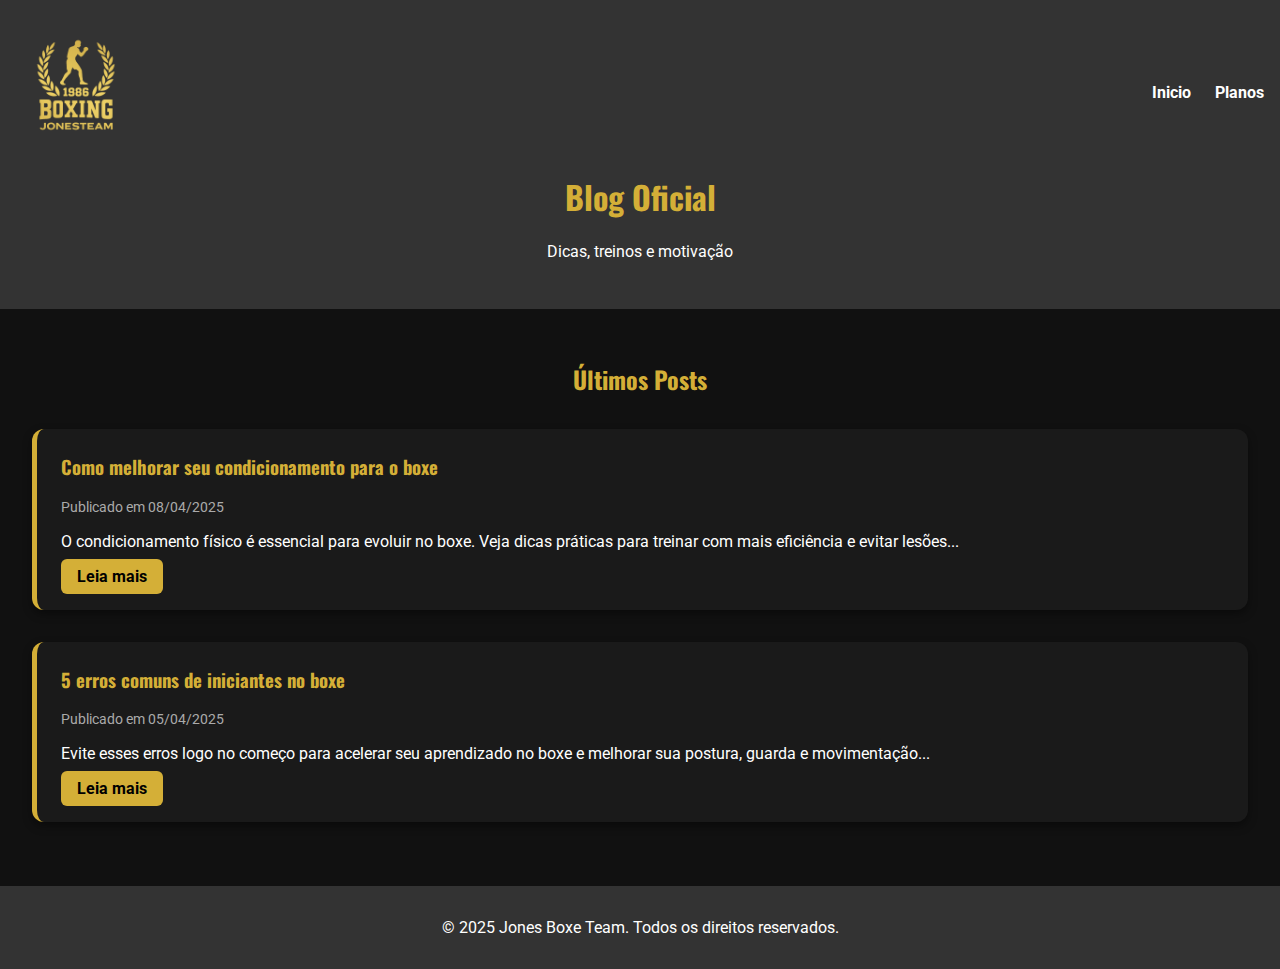
==== blog.html @ 8c8f2dd2 "blog" ====
<!DOCTYPE html>
<html lang="pt-BR">
<head>
  <meta charset="UTF-8">
  <title>Blog | Jones Boxe Team</title>
  <link href="https://fonts.googleapis.com/css2?family=Oswald&display=swap" rel="stylesheet">
  <link href="https://fonts.googleapis.com/css2?family=Oswald&family=Roboto&display=swap" rel="stylesheet">
  <link href="https://fonts.googleapis.com/icon?family=Material+Icons" rel="stylesheet">
  <link rel="stylesheet" href="styles.css">
  <link rel="shortcut icon" href="assets/logo.png" type="image/x-icon">
</head>
<body>
  <header>
    <div class="header-container">
      <img src="assets/logo.png" alt="Logo" class="logo">
      <nav class="nav">
        <div class="menu-toggle" onclick="toggleMenu()">&#9776;</div>
        <ul class="menu">
          <li><a href="index.html">Inicio</a></li>
          <li><a href="#planos">Planos</a></li>
        </ul>
      </nav>
    </div>
    <div class="slogan">
      <h1>Blog Oficial</h1>
      <p>Dicas, treinos e motivação</p>
    </div>
  </header>

  <section class="blog">
    <h2>Últimos Posts</h2>

    <div class="post">
      <h3>Como melhorar seu condicionamento para o boxe</h3>
      <p class="data">Publicado em 08/04/2025</p>
      <p class="resumo">O condicionamento físico é essencial para evoluir no boxe. Veja dicas práticas para treinar com mais eficiência e evitar lesões...</p>
      <a href="posts/condicionamento-boxe.html" class="leia-mais">Leia mais</a>
    </div>

    <div class="post">
      <h3>5 erros comuns de iniciantes no boxe</h3>
      <p class="data">Publicado em 05/04/2025</p>
      <p class="resumo">Evite esses erros logo no começo para acelerar seu aprendizado no boxe e melhorar sua postura, guarda e movimentação...</p>
      <a href="posts/erros-iniciantes-boxe.html" class="leia-mais">Leia mais</a>
    </div>

    <!-- Adicione mais posts aqui -->
  </section>

  <footer>
    <p>&copy; 2025 Jones Boxe Team. Todos os direitos reservados.</p>
  </footer>
</body>
</html>
---- styles.css ----
:root {
  --preto: #000000;
  --cinza: #333333;
  --branco: #ffffff;
  --dourado: #d4af37;
}

body {
  margin: 0;
  font-family: 'Roboto', sans-serif;
  background-color: var(--preto);
  color: var(--branco);
}

h1, h2, h3 {
  font-family: 'Oswald', sans-serif;
  color: var(--dourado);
}


header {
  background-color: var(--cinza);
  padding: 2rem 1rem;
  color: var(--branco);
  position: relative;
}

.header-container {
  display: flex;
  justify-content: space-between;
  align-items: center;
  flex-wrap: wrap;
}

.logo {
  max-width: 120px;
  height: auto;
}

.contador-alunos {
  position: absolute;
  bottom: 10px;
  left: 20px;
  font-size: 1rem;
  color: var(--dourado);
  font-weight: bold;
  background-color: rgba(0, 0, 0, 0.6);
  padding: 6px 12px;
  border-radius: 8px;
}

.nav {
  display: flex;
  justify-content: flex-end;
  align-items: center;
  position: relative;
}

.menu-toggle {
  display: none;
  font-size: 2rem;
  color: var(--branco);
  cursor: pointer;
}

.menu {
  list-style: none;
  display: flex;
  gap: 1.5rem;
  margin: 0;
  padding: 0;
}

.menu li a {
  color: var(--branco);
  text-decoration: none;
  font-weight: bold;
  font-size: 1rem;
}

.slogan {
  text-align: center;
  margin-top: 1rem;
}

section {
  padding: 2rem;
}

.sobre-container {
  display: flex;
  gap: 2rem;
  align-items: end;
  flex-wrap: wrap;
}

.sobre-imagem {
  flex: 1;
  max-width: 40%;
  border-radius: 8px;
}

.sobre-texto {
  flex: 1;
  color: var(--branco);
}

.cards-horarios {
  display: flex;
  gap: 2rem;
  flex-wrap: wrap;
  justify-content: center;
  margin-top: 1.5rem;
}

.card-dia {
  background-color: #1a1a1a;
  border-left: 5px solid var(--dourado);
  padding: 1.5rem;
  border-radius: 12px;
  width: 250px;
  box-shadow: 0 4px 10px rgba(0,0,0,0.4);
  transition: transform 0.2s ease;
}

.card-dia:hover {
  transform: scale(1.03);
}

.card-dia h3 {
  margin-top: 0;
  color: var(--dourado);
}

.card-dia p {
  margin: 0.5rem 0;
}

.aulas, .contato {
  background-color: #1a1a1a;
  margin-top: 1rem;
  border-left: 5px solid var(--dourado);
}

.galeria {
  padding: 2rem;
  background-color: #1a1a1a;
}

.galeria h2 {
  text-align: center;
  color: var(--dourado);
  margin-bottom: 1.5rem;
}

.galeria-container {
  display: grid;
  grid-template-columns: repeat(auto-fit, minmax(200px, 1fr));
  gap: 1.5rem;
}

.galeria-container img {
  width: 100%;
  height: auto;
  border-radius: 8px;
  box-shadow: 0 4px 10px rgba(0,0,0,0.4);
  transition: transform 0.3s ease;
}

.galeria-container img:hover {
  transform: scale(1.05);
}

.planos {
  padding: 2rem;
  background-color: #111;
}

.planos h2 {
  text-align: center;
  color: var(--dourado);
  margin-bottom: 2rem;
}

.cards-planos {
  display: grid;
  grid-template-columns: repeat(auto-fit, minmax(250px, 1fr));
  gap: 1.5rem;
}

.card-plano {
  background-color: #1a1a1a;
  border-left: 5px solid var(--dourado);
  padding: 1.5rem;
  border-radius: 12px;
  box-shadow: 0 4px 10px rgba(0,0,0,0.4);
  transition: transform 0.2s ease;
}

.card-plano:hover {
  transform: scale(1.03);
}

.card-plano h3 {
  margin-top: 0;
  color: var(--dourado);
}

.card-plano p {
  margin: 0.5rem 0;
  color: var(--branco);
}

.preco {
  margin-top: 1rem;
  font-size: 1.2rem;
  font-weight: bold;
  color: var(--dourado);
}

.botao-experimental-container {
  text-align: center;
  margin-top: 2rem;
}

.botao-experimental {
  display: inline-block;
  background-color: var(--dourado);
  color: var(--preto);
  padding: 1rem 2rem;
  border-radius: 8px;
  font-weight: bold;
  text-decoration: none;
  box-shadow: 0 4px 10px rgba(0,0,0,0.4);
  transition: background-color 0.2s ease;
}

.botao-experimental:hover {
  background-color: #e6c14b;
}

.icone-plano {
  font-size: 32px;
  color: var(--dourado);
  display: block;
  margin-bottom: 0.5rem;
}

.depoimentos {
  padding: 2rem;
  background-color: #1a1a1a;
}

.depoimentos h2 {
  text-align: center;
  color: var(--dourado);
  margin-bottom: 2rem;
}

.cards-depoimentos {
  display: grid;
  grid-template-columns: repeat(auto-fit, minmax(250px, 1fr));
  gap: 1.5rem;
}

.card-depoimento {
  background-color: #2a2a2a;
  border-left: 5px solid var(--dourado);
  padding: 1.5rem;
  border-radius: 12px;
  box-shadow: 0 4px 10px rgba(0,0,0,0.4);
  font-style: italic;
  color: var(--branco);
}

.card-depoimento h4 {
  margin-top: 1rem;
  text-align: right;
  font-weight: bold;
  font-style: normal;
  color: var(--dourado);
}

.foto-aluno {
  width: 60px;
  height: 60px;
  border-radius: 50%;
  object-fit: cover;
  margin-bottom: 1rem;
  border: 2px solid var(--dourado);
}

.carousel-container {
  position: relative;
  max-width: 600px;
  margin: 0 auto;
  text-align: center;
}

.carousel {
  position: relative;
  overflow: hidden;
  min-height: 300px;
}

.card-depoimento {
  display: none;
  background-color: #2a2a2a;
  border-left: 5px solid var(--dourado);
  padding: 1.5rem;
  border-radius: 12px;
  box-shadow: 0 4px 10px rgba(0,0,0,0.4);
  font-style: italic;
  color: var(--branco);
  transition: opacity 0.5s ease;
}

.card-depoimento.active {
  display: block;
}

.card-depoimento h4 {
  margin-top: 1rem;
  text-align: right;
  font-weight: bold;
  font-style: normal;
  color: var(--dourado);
}

.foto-aluno {
  width: 60px;
  height: 60px;
  border-radius: 50%;
  object-fit: cover;
  margin-bottom: 1rem;
  border: 2px solid var(--dourado);
}

/* Bolinhas */
.carousel-dots {
  margin-top: 1rem;
}

.dot {
  height: 12px;
  width: 12px;
  margin: 0 5px;
  background-color: var(--dourado);
  border-radius: 50%;
  display: inline-block;
  opacity: 0.5;
  cursor: pointer;
  transition: opacity 0.3s;
}

.dot.active {
  opacity: 1;
}

footer {
  background-color: var(--cinza);
  text-align: center;
  padding: 1rem;
  color: var(--branco);
}

.whatsapp-float {
  position: fixed;
  bottom: 20px;
  right: 20px;
  z-index: 999;
  background-color: #25D366;
  padding: 12px;
  border-radius: 50%;
  box-shadow: 0 4px 10px rgba(0,0,0,0.3);
  transition: transform 0.2s ease;
}

.whatsapp-float img {
  width: 32px;
  height: 32px;
}

.whatsapp-float:hover {
  transform: scale(1.1);
}

.criador{
  color: var(--dourado);
}

.blog {
  padding: 2rem;
  background-color: #111;
}

.blog h2 {
  text-align: center;
  color: var(--dourado);
  margin-bottom: 2rem;
}

.post {
  background-color: #1a1a1a;
  border-left: 5px solid var(--dourado);
  padding: 1.5rem;
  border-radius: 12px;
  margin-bottom: 2rem;
  box-shadow: 0 4px 10px rgba(0,0,0,0.4);
}

.post h3 {
  color: var(--dourado);
  margin-top: 0;
}

.post .data {
  font-size: 0.9rem;
  color: #aaa;
  margin-bottom: 1rem;
}

.post .resumo {
  margin-bottom: 1rem;
  color: var(--branco);
}

.leia-mais {
  background-color: var(--dourado);
  color: var(--preto);
  padding: 0.5rem 1rem;
  text-decoration: none;
  border-radius: 6px;
  font-weight: bold;
  transition: background-color 0.2s;
}

.leia-mais:hover {
  background-color: #e6c14b;
}

.post-detalhe {
  padding: 2rem;
  max-width: 800px;
  margin: 0 auto;
  background-color: #1a1a1a;
  color: var(--branco);
  border-left: 5px solid var(--dourado);
  border-radius: 8px;
  box-shadow: 0 4px 10px rgba(0,0,0,0.4);
}

.post-detalhe h3 {
  margin-top: 1.5rem;
  color: var(--dourado);
}

.post-detalhe .data {
  font-size: 0.9rem;
  color: #aaa;
  margin-bottom: 1rem;
}

@media (max-width: 768px) {
  nav {
    flex-direction: column;
    align-items: center;
    gap: 1rem;
    margin-top: 1rem;
  }

  .nav {
    display: flex;
    justify-content: flex-end;
    align-items: center;
    position: relative;
  }
  
  .menu-toggle {
    display: none;
    font-size: 2rem;
    color: var(--branco);
    cursor: pointer;
  }
  
  .menu {
    list-style: none;
    display: flex;
    gap: 1.5rem;
    margin: 0;
    padding: 0;
  }
  
  .menu li a {
    color: var(--branco);
    text-decoration: none;
    font-weight: bold;
    font-size: 1rem;
  }
  
    .menu-toggle {
      display: block;
    }
  
    .menu {
      display: none;
      position: absolute;
      top: 50px;
      right: 0;
      flex-direction: column;
      background-color: var(--cinza);
      padding: 1rem;
      border-radius: 8px;
      box-shadow: 0 4px 10px rgba(0,0,0,0.5);
      z-index: 999;
    }
  
    .menu.active {
      display: flex;
    }
  
    .menu li {
      margin: 0.5rem 0;
    }
  

  .logo {
    max-width: 80px;
  }
  
  .contador-alunos {
    font-size: 0.9rem;
    left: 10px;
    bottom: 10px;
    padding: 4px 10px;
  }

  .sobre-container {
    flex-direction: column;
    text-align: center;
  }

  .sobre-imagem {
    max-width: 100%;
  }

  .card-dia, .card-plano, .card-depoimento {
    padding: 1.2rem;
    font-size: 0.95rem;
  }
  
  .card-dia h3, .card-plano h3, .card-depoimento h4 {
    font-size: 1.1rem;
  }

  .whatsapp-float {
    bottom: 15px;
    right: 15px;
    padding: 10px;
  }
}
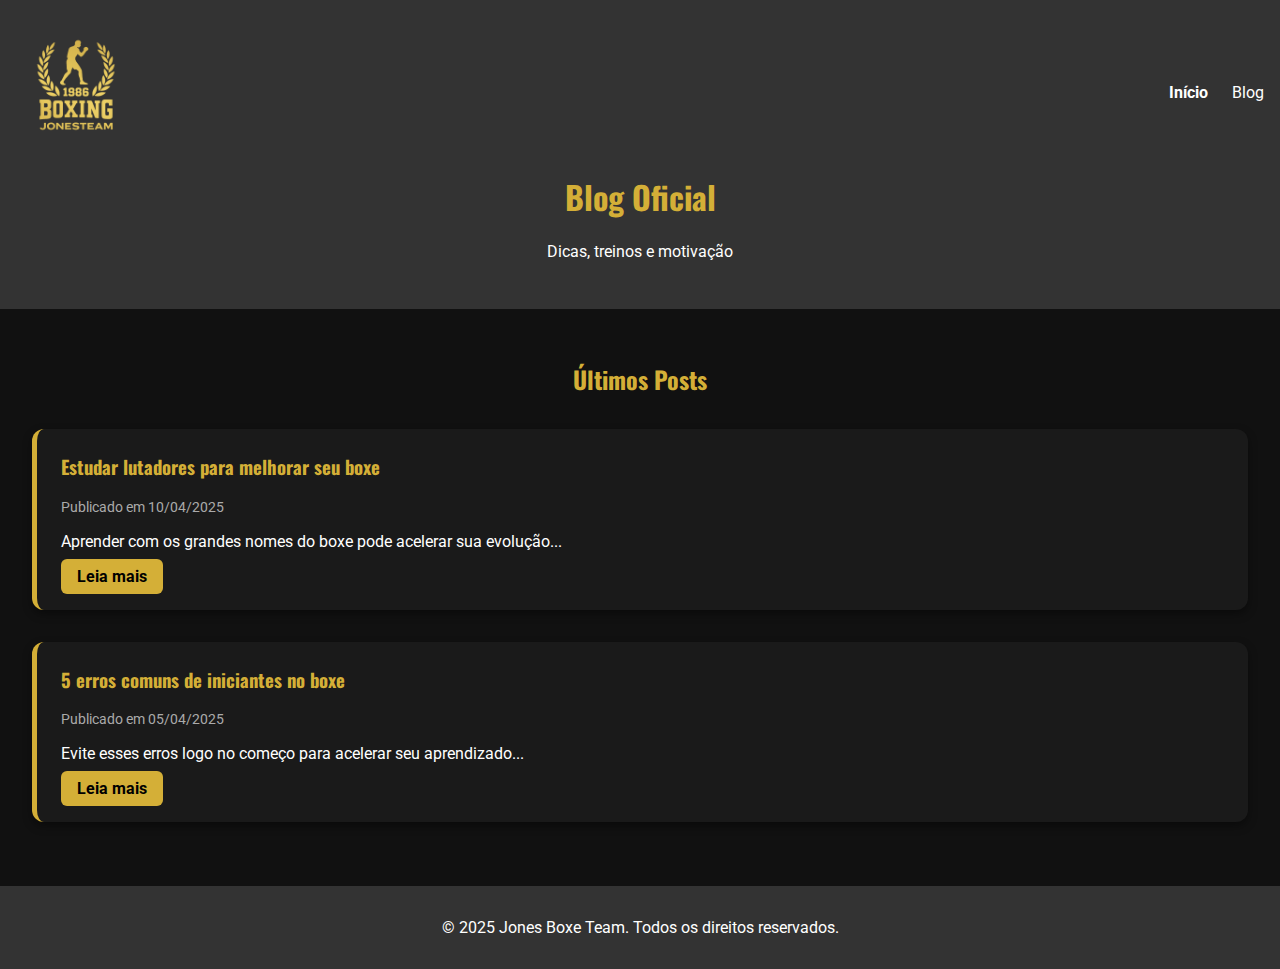
==== commit 107ea92c: "atulização diretorios, blog e admin" ====
--- a/blog.html
+++ b/blog.html
@@ -6,18 +6,19 @@
   <link href="https://fonts.googleapis.com/css2?family=Oswald&display=swap" rel="stylesheet">
   <link href="https://fonts.googleapis.com/css2?family=Oswald&family=Roboto&display=swap" rel="stylesheet">
   <link href="https://fonts.googleapis.com/icon?family=Material+Icons" rel="stylesheet">
-  <link rel="stylesheet" href="styles.css">
-  <link rel="shortcut icon" href="assets/logo.png" type="image/x-icon">
+  <link rel="stylesheet" href="assets/style/styles.css">
+  <link rel="shortcut icon" href="assets/img/logo.png" type="image/x-icon">
 </head>
 <body>
+
   <header>
     <div class="header-container">
-      <img src="assets/logo.png" alt="Logo" class="logo">
+      <img src="assets/img/logo.png" alt="Logo" class="logo">
       <nav class="nav">
-        <div class="menu-toggle" onclick="toggleMenu()">&#9776;</div>
+      <div class="menu-toggle" onclick="toggleMenu()">&#9776;</div>
         <ul class="menu">
-          <li><a href="index.html">Inicio</a></li>
-          <li><a href="#planos">Planos</a></li>
+          <li><a href="index.html">Início</a></li>
+          <li<<a href="blog.html">Blog</a></li>
         </ul>
       </nav>
     </div>
@@ -29,26 +30,27 @@
 
   <section class="blog">
     <h2>Últimos Posts</h2>
-
+    
     <div class="post">
-      <h3>Como melhorar seu condicionamento para o boxe</h3>
-      <p class="data">Publicado em 08/04/2025</p>
-      <p class="resumo">O condicionamento físico é essencial para evoluir no boxe. Veja dicas práticas para treinar com mais eficiência e evitar lesões...</p>
-      <a href="posts/condicionamento-boxe.html" class="leia-mais">Leia mais</a>
+      <h3>Estudar lutadores para melhorar seu boxe</h3>
+      <p class="data">Publicado em 10/04/2025</p>
+      <p class="resumo">Aprender com os grandes nomes do boxe pode acelerar sua evolução...</p>
+      <a href="posts/estudar-lutadores.html" class="leia-mais">Leia mais</a>
     </div>
+  
 
     <div class="post">
       <h3>5 erros comuns de iniciantes no boxe</h3>
       <p class="data">Publicado em 05/04/2025</p>
-      <p class="resumo">Evite esses erros logo no começo para acelerar seu aprendizado no boxe e melhorar sua postura, guarda e movimentação...</p>
+      <p class="resumo">Evite esses erros logo no começo para acelerar seu aprendizado...</p>
       <a href="posts/erros-iniciantes-boxe.html" class="leia-mais">Leia mais</a>
     </div>
-
-    <!-- Adicione mais posts aqui -->
+  
   </section>
 
   <footer>
     <p>&copy; 2025 Jones Boxe Team. Todos os direitos reservados.</p>
   </footer>
+
 </body>
-</html>
+</html>--- a/assets/style/styles.css
+++ b/assets/style/styles.css
@@ -0,0 +1,668 @@
+:root {
+  --preto: #000000;
+  --cinza: #333333;
+  --branco: #ffffff;
+  --dourado: #d4af37;
+}
+
+body {
+  margin: 0;
+  font-family: 'Roboto', sans-serif;
+  background-color: var(--preto);
+  color: var(--branco);
+}
+
+h1, h2, h3 {
+  font-family: 'Oswald', sans-serif;
+  color: var(--dourado);
+}
+
+
+header {
+  background-color: var(--cinza);
+  padding: 2rem 1rem;
+  color: var(--branco);
+  position: relative;
+}
+
+.header-container {
+  display: flex;
+  justify-content: space-between;
+  align-items: center;
+  flex-wrap: wrap;
+}
+
+.logo {
+  max-width: 120px;
+  height: auto;
+}
+
+.contador-alunos {
+  position: absolute;
+  bottom: 10px;
+  left: 20px;
+  font-size: 1rem;
+  color: var(--dourado);
+  font-weight: bold;
+  background-color: rgba(0, 0, 0, 0.6);
+  padding: 6px 12px;
+  border-radius: 8px;
+}
+
+.nav {
+  display: flex;
+  justify-content: flex-end;
+  align-items: center;
+  position: relative;
+}
+
+.menu-toggle {
+  display: none;
+  font-size: 2rem;
+  color: var(--branco);
+  cursor: pointer;
+}
+
+.menu {
+  list-style: none;
+  display: flex;
+  gap: 1.5rem;
+  margin: 0;
+  padding: 0;
+}
+
+.menu li a {
+  color: var(--branco);
+  text-decoration: none;
+  font-weight: bold;
+  font-size: 1rem;
+}
+
+.slogan {
+  text-align: center;
+  margin-top: 1rem;
+}
+
+section {
+  padding: 2rem;
+}
+
+.sobre-container {
+  display: flex;
+  gap: 2rem;
+  align-items: end;
+  flex-wrap: wrap;
+}
+
+.sobre-imagem {
+  flex: 1;
+  max-width: 40%;
+  border-radius: 8px;
+}
+
+.sobre-texto {
+  flex: 1;
+  color: var(--branco);
+}
+
+.cards-horarios {
+  display: flex;
+  gap: 2rem;
+  flex-wrap: wrap;
+  justify-content: center;
+  margin-top: 1.5rem;
+}
+
+.card-dia {
+  background-color: #1a1a1a;
+  border-left: 5px solid var(--dourado);
+  padding: 1.5rem;
+  border-radius: 12px;
+  width: 250px;
+  box-shadow: 0 4px 10px rgba(0,0,0,0.4);
+  transition: transform 0.2s ease;
+}
+
+.card-dia:hover {
+  transform: scale(1.03);
+}
+
+.card-dia h3 {
+  margin-top: 0;
+  color: var(--dourado);
+}
+
+.card-dia p {
+  margin: 0.5rem 0;
+}
+
+.aulas, .contato {
+  background-color: #1a1a1a;
+  margin-top: 1rem;
+  border-left: 5px solid var(--dourado);
+}
+
+.galeria {
+  padding: 2rem;
+  background-color: #1a1a1a;
+}
+
+.galeria h2 {
+  text-align: center;
+  color: var(--dourado);
+  margin-bottom: 1.5rem;
+}
+
+.galeria-container {
+  display: grid;
+  grid-template-columns: repeat(auto-fit, minmax(200px, 1fr));
+  gap: 1.5rem;
+}
+
+.galeria-container img {
+  width: 100%;
+  height: auto;
+  border-radius: 8px;
+  box-shadow: 0 4px 10px rgba(0,0,0,0.4);
+  transition: transform 0.3s ease;
+}
+
+.galeria-container img:hover {
+  transform: scale(1.05);
+}
+
+.planos {
+  padding: 2rem;
+  background-color: #111;
+}
+
+.planos h2 {
+  text-align: center;
+  color: var(--dourado);
+  margin-bottom: 2rem;
+}
+
+.cards-planos {
+  display: grid;
+  grid-template-columns: repeat(auto-fit, minmax(250px, 1fr));
+  gap: 1.5rem;
+}
+
+.card-plano {
+  background-color: #1a1a1a;
+  border-left: 5px solid var(--dourado);
+  padding: 1.5rem;
+  border-radius: 12px;
+  box-shadow: 0 4px 10px rgba(0,0,0,0.4);
+  transition: transform 0.2s ease;
+}
+
+.card-plano:hover {
+  transform: scale(1.03);
+}
+
+.card-plano h3 {
+  margin-top: 0;
+  color: var(--dourado);
+}
+
+.card-plano p {
+  margin: 0.5rem 0;
+  color: var(--branco);
+}
+
+.preco {
+  margin-top: 1rem;
+  font-size: 1.2rem;
+  font-weight: bold;
+  color: var(--dourado);
+}
+
+.botao-experimental-container {
+  text-align: center;
+  margin-top: 2rem;
+}
+
+.botao-experimental {
+  display: inline-block;
+  background-color: var(--dourado);
+  color: var(--preto);
+  padding: 1rem 2rem;
+  border-radius: 8px;
+  font-weight: bold;
+  text-decoration: none;
+  box-shadow: 0 4px 10px rgba(0,0,0,0.4);
+  transition: background-color 0.2s ease;
+}
+
+.botao-experimental:hover {
+  background-color: #e6c14b;
+}
+
+.icone-plano {
+  font-size: 32px;
+  color: var(--dourado);
+  display: block;
+  margin-bottom: 0.5rem;
+}
+
+.depoimentos {
+  padding: 2rem;
+  background-color: #1a1a1a;
+}
+
+.depoimentos h2 {
+  text-align: center;
+  color: var(--dourado);
+  margin-bottom: 2rem;
+}
+
+.cards-depoimentos {
+  display: grid;
+  grid-template-columns: repeat(auto-fit, minmax(250px, 1fr));
+  gap: 1.5rem;
+}
+
+.card-depoimento {
+  background-color: #2a2a2a;
+  border-left: 5px solid var(--dourado);
+  padding: 1.5rem;
+  border-radius: 12px;
+  box-shadow: 0 4px 10px rgba(0,0,0,0.4);
+  font-style: italic;
+  color: var(--branco);
+}
+
+.card-depoimento h4 {
+  margin-top: 1rem;
+  text-align: right;
+  font-weight: bold;
+  font-style: normal;
+  color: var(--dourado);
+}
+
+.foto-aluno {
+  width: 60px;
+  height: 60px;
+  border-radius: 50%;
+  object-fit: cover;
+  margin-bottom: 1rem;
+  border: 2px solid var(--dourado);
+}
+
+.carousel-container {
+  position: relative;
+  max-width: 600px;
+  margin: 0 auto;
+  text-align: center;
+}
+
+.carousel {
+  position: relative;
+  overflow: hidden;
+  min-height: 300px;
+}
+
+.card-depoimento {
+  display: none;
+  background-color: #2a2a2a;
+  border-left: 5px solid var(--dourado);
+  padding: 1.5rem;
+  border-radius: 12px;
+  box-shadow: 0 4px 10px rgba(0,0,0,0.4);
+  font-style: italic;
+  color: var(--branco);
+  transition: opacity 0.5s ease;
+}
+
+.card-depoimento.active {
+  display: block;
+}
+
+.card-depoimento h4 {
+  margin-top: 1rem;
+  text-align: right;
+  font-weight: bold;
+  font-style: normal;
+  color: var(--dourado);
+}
+
+.foto-aluno {
+  width: 60px;
+  height: 60px;
+  border-radius: 50%;
+  object-fit: cover;
+  margin-bottom: 1rem;
+  border: 2px solid var(--dourado);
+}
+
+/* Bolinhas */
+.carousel-dots {
+  margin-top: 1rem;
+}
+
+.dot {
+  height: 12px;
+  width: 12px;
+  margin: 0 5px;
+  background-color: var(--dourado);
+  border-radius: 50%;
+  display: inline-block;
+  opacity: 0.5;
+  cursor: pointer;
+  transition: opacity 0.3s;
+}
+
+.dot.active {
+  opacity: 1;
+}
+
+footer {
+  background-color: var(--cinza);
+  text-align: center;
+  padding: 1rem;
+  color: var(--branco);
+}
+
+.whatsapp-float {
+  position: fixed;
+  bottom: 20px;
+  right: 20px;
+  z-index: 999;
+  background-color: #25D366;
+  padding: 12px;
+  border-radius: 50%;
+  box-shadow: 0 4px 10px rgba(0,0,0,0.3);
+  transition: transform 0.2s ease;
+}
+
+.whatsapp-float img {
+  width: 32px;
+  height: 32px;
+}
+
+.whatsapp-float:hover {
+  transform: scale(1.1);
+}
+
+.criador{
+  color: var(--dourado);
+}
+
+.blog {
+  padding: 2rem;
+  background-color: #111;
+}
+
+.blog h2 {
+  text-align: center;
+  color: var(--dourado);
+  margin-bottom: 2rem;
+}
+
+.post {
+  background-color: #1a1a1a;
+  border-left: 5px solid var(--dourado);
+  padding: 1.5rem;
+  border-radius: 12px;
+  margin-bottom: 2rem;
+  box-shadow: 0 4px 10px rgba(0,0,0,0.4);
+}
+
+.post h3 {
+  color: var(--dourado);
+  margin-top: 0;
+}
+
+.post .data {
+  font-size: 0.9rem;
+  color: #aaa;
+  margin-bottom: 1rem;
+}
+
+.post .resumo {
+  margin-bottom: 1rem;
+  color: var(--branco);
+}
+
+.leia-mais {
+  background-color: var(--dourado);
+  color: var(--preto);
+  padding: 0.5rem 1rem;
+  text-decoration: none;
+  border-radius: 6px;
+  font-weight: bold;
+  transition: background-color 0.2s;
+}
+
+.leia-mais:hover {
+  background-color: #e6c14b;
+}
+
+.post-detalhe {
+  padding: 2rem;
+  max-width: 800px;
+  margin: 0 auto;
+  background-color: #1a1a1a;
+  color: var(--branco);
+  border-left: 5px solid var(--dourado);
+  border-radius: 8px;
+  box-shadow: 0 4px 10px rgba(0,0,0,0.4);
+}
+
+.post-detalhe h3 {
+  margin-top: 1.5rem;
+  color: var(--dourado);
+}
+
+.post-detalhe .data {
+  font-size: 0.9rem;
+  color: #aaa;
+  margin-bottom: 1rem;
+}
+
+.admin-container {
+  max-width: 500px;
+  margin: 3rem auto;
+  background: #1a1a1a;
+  padding: 2rem;
+  border-radius: 12px;
+  box-shadow: 0 4px 10px rgba(0,0,0,0.4);
+  color: var(--branco);
+}
+
+.admin-container h2 {
+  text-align: center;
+  color: var(--dourado);
+}
+
+.admin-container input {
+  width: 100%;
+  padding: 0.75rem;
+  margin: 1rem 0;
+  border-radius: 8px;
+  border: none;
+  font-size: 1rem;
+}
+
+.admin-container button {
+  width: 100%;
+  background: var(--dourado);
+  color: var(--preto);
+  padding: 0.75rem;
+  border-radius: 8px;
+  font-weight: bold;
+  border: none;
+  cursor: pointer;
+  transition: background 0.3s;
+}
+
+.admin-container button:hover {
+  background: #e6c14b;
+}
+
+.painel {
+  display: none;
+  text-align: center;
+}
+
+.painel a {
+  display: block;
+  background-color: #333;
+  margin: 1rem 0;
+  padding: 1rem;
+  color: var(--branco);
+  border-radius: 8px;
+  text-decoration: none;
+  font-weight: bold;
+}
+
+.painel a:hover {
+  background-color: #444;
+}
+
+.form-container {
+  max-width: 700px;
+  margin: 2rem auto;
+  background-color: #1a1a1a;
+  padding: 2rem;
+  border-radius: 12px;
+  box-shadow: 0 4px 10px rgba(0,0,0,0.4);
+  color: var(--branco);
+}
+
+.form-container h2 {
+  text-align: center;
+  color: var(--dourado);
+}
+
+.form-container label {
+  font-weight: bold;
+  display: block;
+  margin-top: 1rem;
+}
+
+.form-container input,
+.form-container textarea {
+  width: 100%;
+  padding: 0.75rem;
+  border-radius: 8px;
+  margin-top: 0.5rem;
+  border: none;
+  font-size: 1rem;
+}
+
+.form-container button {
+  margin-top: 2rem;
+  width: 100%;
+  background: var(--dourado);
+  color: var(--preto);
+  padding: 1rem;
+  font-weight: bold;
+  border: none;
+  border-radius: 8px;
+  cursor: pointer;
+}
+
+.form-container button:hover {
+  background-color: #e6c14b;
+}
+
+@media (max-width: 768px) {
+  nav {
+    flex-direction: column;
+    align-items: center;
+    gap: 1rem;
+    margin-top: 1rem;
+  }
+
+  .nav {
+    display: flex;
+    justify-content: flex-end;
+    align-items: center;
+    position: relative;
+  }
+  
+  .menu-toggle {
+    display: none;
+    font-size: 2rem;
+    color: var(--branco);
+    cursor: pointer;
+  }
+  
+  .menu {
+    list-style: none;
+    display: flex;
+    gap: 1.5rem;
+    margin: 0;
+    padding: 0;
+  }
+  
+  .menu li a {
+    color: var(--branco);
+    text-decoration: none;
+    font-weight: bold;
+    font-size: 1rem;
+  }
+  
+    .menu-toggle {
+      display: block;
+    }
+  
+    .menu {
+      display: none;
+      position: absolute;
+      top: 50px;
+      right: 0;
+      flex-direction: column;
+      background-color: var(--cinza);
+      padding: 1rem;
+      border-radius: 8px;
+      box-shadow: 0 4px 10px rgba(0,0,0,0.5);
+      z-index: 999;
+    }
+  
+    .menu.active {
+      display: flex;
+    }
+  
+    .menu li {
+      margin: 0.5rem 0;
+    }
+  
+
+  .logo {
+    max-width: 80px;
+  }
+  
+  .contador-alunos {
+    font-size: 0.9rem;
+    left: 10px;
+    bottom: 10px;
+    padding: 4px 10px;
+  }
+
+  .sobre-container {
+    flex-direction: column;
+    text-align: center;
+  }
+
+  .sobre-imagem {
+    max-width: 100%;
+  }
+
+  .card-dia, .card-plano, .card-depoimento {
+    padding: 1.2rem;
+    font-size: 0.95rem;
+  }
+  
+  .card-dia h3, .card-plano h3, .card-depoimento h4 {
+    font-size: 1.1rem;
+  }
+
+  .whatsapp-float {
+    bottom: 15px;
+    right: 15px;
+    padding: 10px;
+  }
+}
